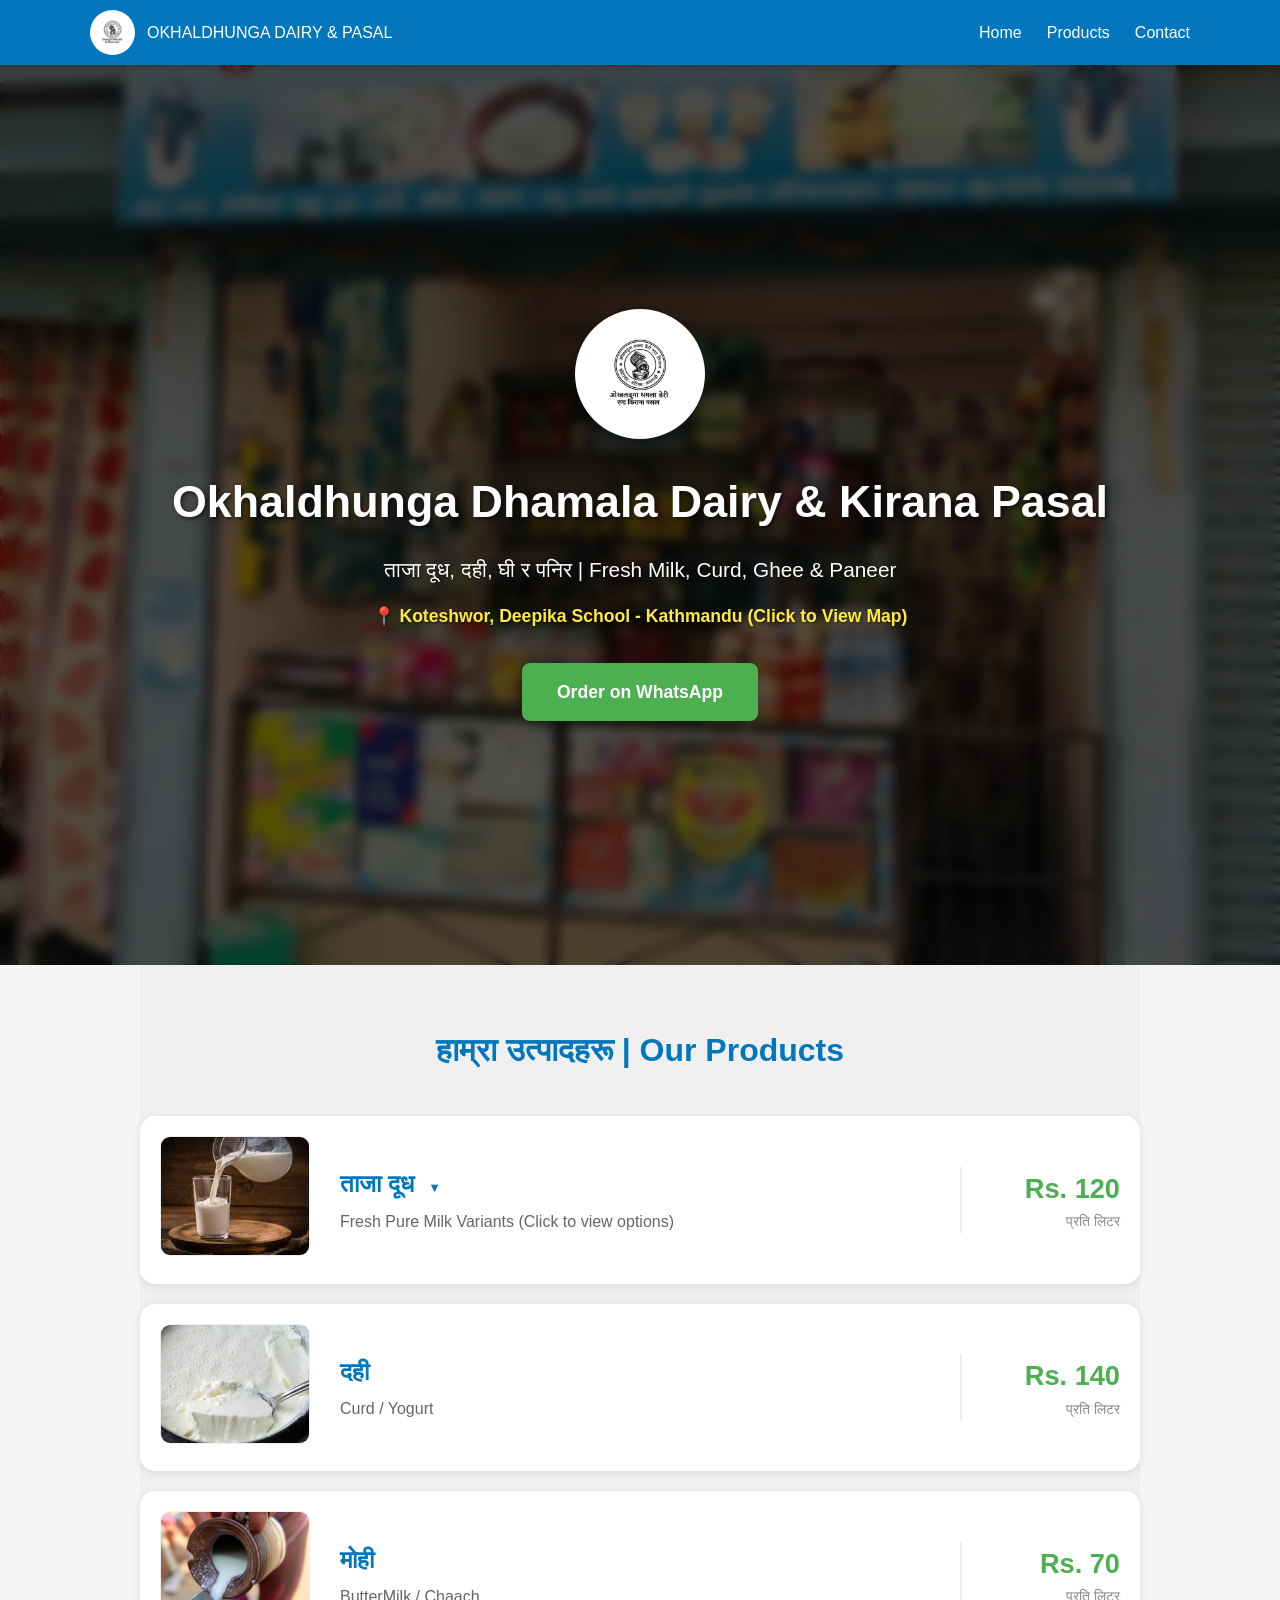
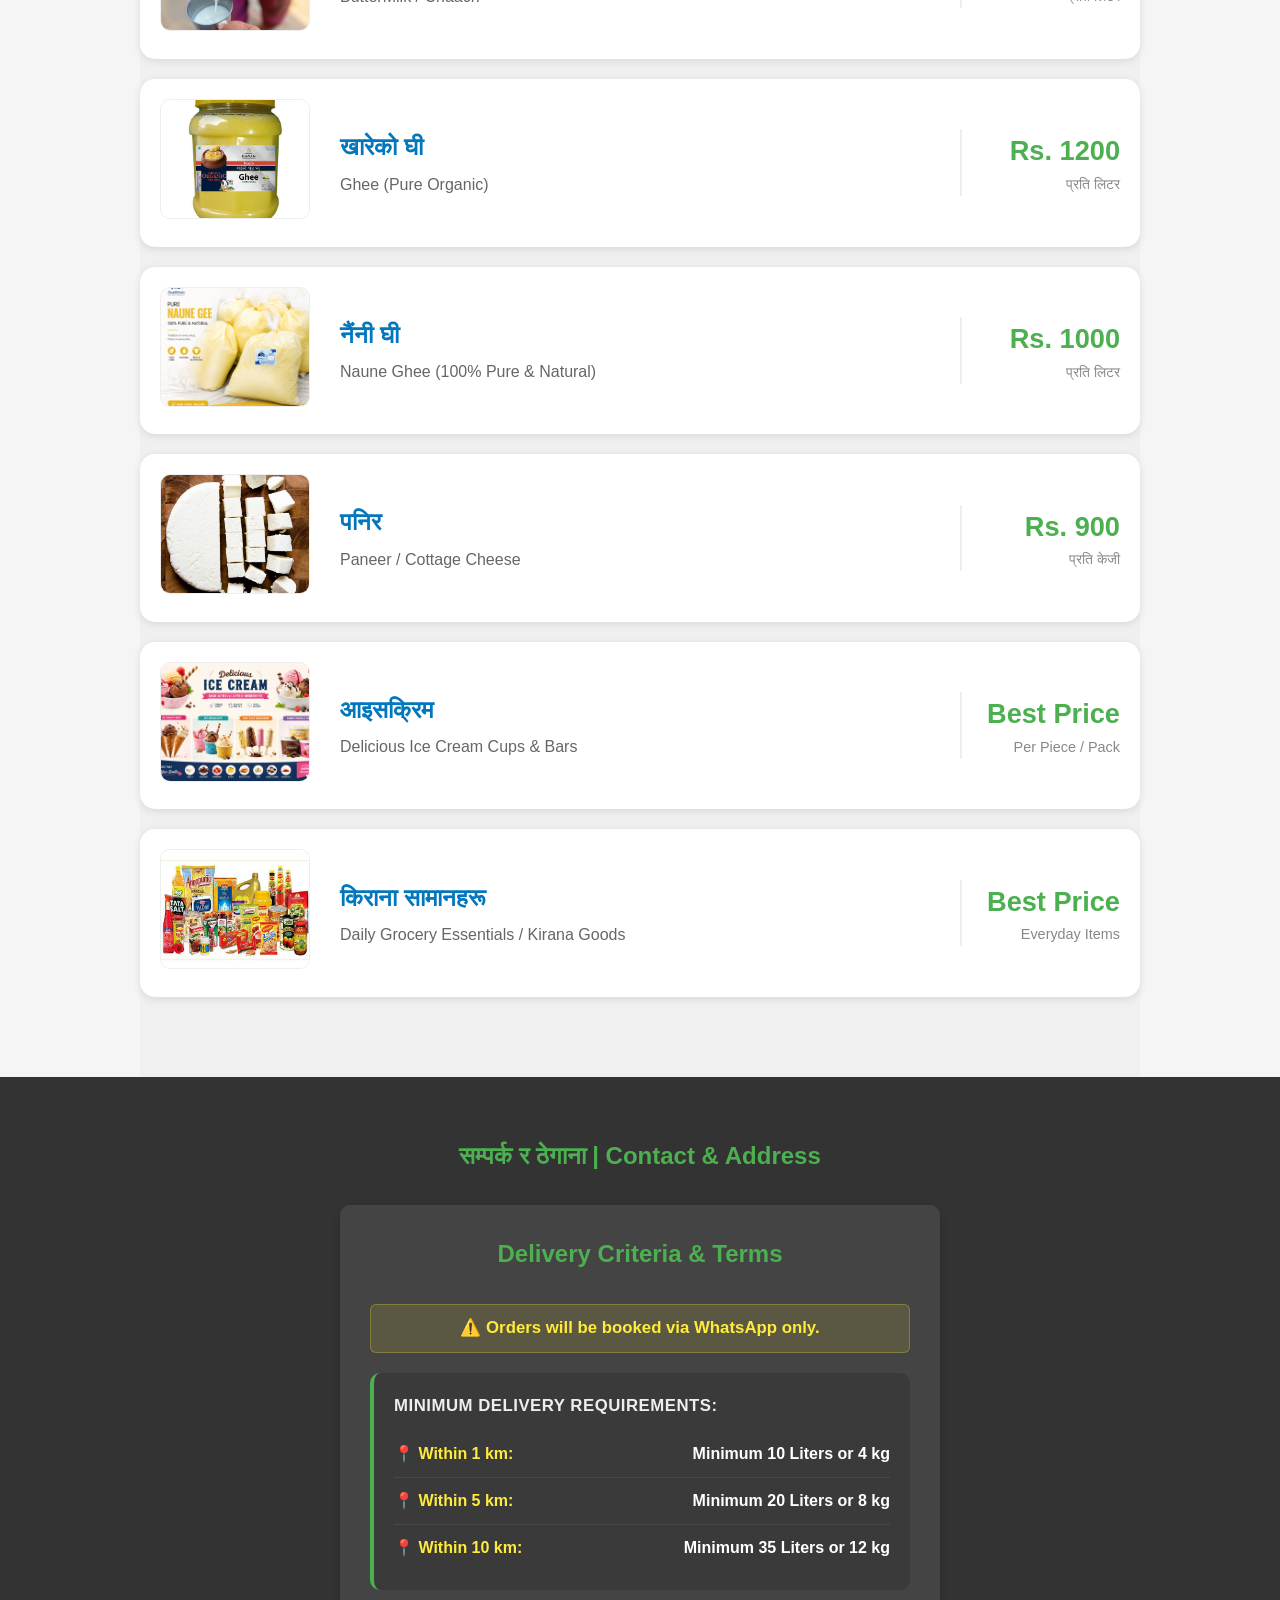
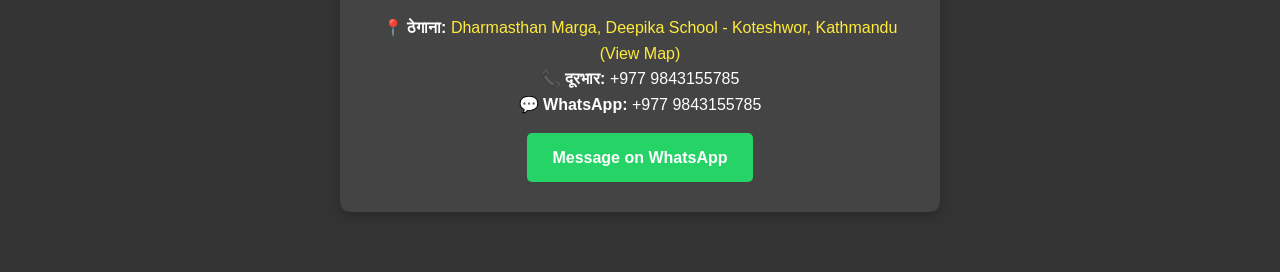
==== index.html @ 0f3145db "Add Google site verification to index.html Added Google site verification meta tag." ====
<!DOCTYPE html>
<html lang="en">
<head>
    <meta charset="UTF-8">
    <meta name="google-site-verification" content="YOUR_UNIQUE_CODE_HERE" />
    <title>Okhaldhunga Dhamala Dairy and Kirana Pasal</title>
    <link rel="stylesheet" href="style.css">
</head>
<body>

    <!-- Navigation Bar -->
    <nav class="navbar">
        <div class="container">
            <div class="logo-container">
                <!-- 1. Type your Navbar Logo filename here (e.g., "Logo.png") -->
                <img src="Logo.png" alt="Okhaldhunga Dairy Logo" class="nav-logo-img">
                <div class="Logo.png">OKHALDHUNGA DAIRY & PASAL</div>
            </div>
            <ul class="nav-links">
                <li><a href="#home">Home</a></li>
                <li><a href="#products">Products</a></li>
                <li><a href="#contact">Contact</a></li>
            </ul>
        </div>
    </nav>

    <!-- Hero Section -->
    <section id="home" class="hero">
        <div class="hero-logo-wrapper">
            <!-- 2. Type your Main Banner Logo filename here (e.g., "Logo.png") -->
            <img src="Logo.png" alt="Okhaldhunga Dhamala Logo" class="hero-logo">
        </div>
        <h1>Okhaldhunga Dhamala Dairy & Kirana Pasal</h1>
        <p>ताजा दूध, दही, घी र पनिर | Fresh Milk, Curd, Ghee & Paneer</p>
        <p>
            <a href="https://maps.app.goo.gl/vSfCjTgF2L5sdjGA8" target="_blank" class="location-link">
                📍 Koteshwor, Deepika School - Kathmandu (Click to View Map)
            </a>
        </p>
        <a href="https://wa.me/9779843155785" target="_blank" class="btn">Order on WhatsApp</a>
    </section>

    <!-- Products Section -->
    <section id="products" class="products">
        <h2>हाम्रा उत्पादहरू | Our Products</h2>
         
        <!-- Dropdown Milk Parent Block -->
        <div class="product-dropdown-container" id="milkDropdown">
            <div class="product-row dropdown-header">
                <div class="product-photo">
                    <!-- 3. Type your Main Milk Cover image filename here -->
                    <img src="Milk.jpg" alt="Fresh Milk">
                </div>
                <div class="product-name">
                    <h3>ताजा दूध <span class="arrow-indicator">▼</span></h3>
                    <p>Fresh Pure Milk Variants (Click to view options)</p>
                </div>
                <div class="product-price">
                    <span class="price">Rs. 120</span>
                    <span class="unit">प्रति लिटर</span>
                </div>
            </div>

            <!-- Sub Items List for Cow and Buffalo Milk -->
            <div class="dropdown-content">
                <!-- Buffalo Milk Sub-item -->
                <div class="product-row sub-item">
                    <div class="product-photo">
                        <!-- 4. Type your Buffalo Milk image filename here -->
                        <img src="Buffalo.jpg" alt="Buffalo Milk">
                    </div>
                    <div class="product-name">
                        <h3>भैंसीको दूध</h3>
                        <p>Pure Buffalo Milk</p>
                    </div>
                    <div class="product-price">
                        <span class="price">Rs. 120</span>
                        <span class="unit">प्रति लिटर</span>
                    </div>
                </div>

                <!-- Cow Milk Sub-item -->
                <div class="product-row sub-item">
                    <div class="product-photo">
                        <!-- 5. Type your Cow Milk image filename here -->
                        <img src="Cow.jpg" alt="Cow Milk">
                    </div>
                    <div class="product-name">
                        <h3>गाईको दूध</h3>
                        <p>Pure Cow Milk</p>
                    </div>
                    <div class="product-price">
                        <span class="price">Rs. 120</span>
                        <span class="unit">प्रति लिटर</span>
                    </div>
                </div>
            </div>
        </div>

        <!-- Product 2: Curd -->
        <div class="product-row">
            <div class="product-photo">
                <!-- 6. Type your Curd/Dahi image filename here (e.g., "Dahi.jpg") -->
                <img src="Dahi.jpg" alt="Curd">
            </div>
            <div class="product-name">
                <h3>दही</h3>
                <p>Curd / Yogurt</p>
            </div>
            <div class="product-price">
                <span class="price">Rs. 140</span>
                <span class="unit">प्रति लिटर</span>
            </div>
        </div>

        <!-- Product 3: ButterMilk -->
        <div class="product-row">
            <div class="product-photo">
                <!-- 7. Type your Mohi/Buttermilk image filename here (e.g., "Buttermilk.jpg") -->
                <img src="Buttermilk.png" alt="ButterMilk">
            </div>
            <div class="product-name">
                <h3>मोही</h3>
                <p>ButterMilk / Chaach</p>
            </div>
            <div class="product-price">
                <span class="price">Rs. 70</span>
                <span class="unit">प्रति लिटर</span>
            </div>
        </div>

        <!-- Product 4: Ghee Kharseko -->
        <div class="product-row">
            <div class="product-photo">
                <!-- 8. Type your Khareko Ghee image filename here (e.g., "Ghee.jpg") -->
                <img src="Ghee.jpg" alt="Ghee Kharseko">
            </div>
            <div class="product-name">
                <h3>खारेको घी</h3>
                <p>Ghee (Pure Organic)</p>
            </div>
            <div class="product-price">
                <span class="price">Rs. 1200</span>
                <span class="unit">प्रति लिटर</span>
            </div>
        </div>

        <!-- Product 5: Ghee Naune -->
        <div class="product-row">
            <div class="product-photo">
                <!-- 9. Type your Naune Ghee image filename here (e.g., "Naune Ghee.png") -->
                <img src="Naune Ghee.png" alt="Ghee Naune">
            </div>
            <div class="product-name">
                <h3>नैंनी घी</h3>
                <p>Naune Ghee (100% Pure & Natural)</p>
            </div>
            <div class="product-price">
                <span class="price">Rs. 1000</span>
                <span class="unit">प्रति लिटर</span>
            </div>
        </div>

        <!-- Product 6: Paneer -->
        <div class="product-row">
            <div class="product-photo">
                <!-- 10. Type your Paneer image filename here (e.g., "Paneer.jpg") -->
                <img src="Paneer.jpg" alt="Paneer">
            </div>
            <div class="product-name">
                <h3>पनिर</h3>
                <p>Paneer / Cottage Cheese</p>
            </div>
            <div class="product-price">
                <span class="price">Rs. 900</span>
                <span class="unit">प्रति केजी</span>
            </div>
        </div>

        <!-- Product 7: Ice Cream -->
        <div class="product-row">
            <div class="product-photo">
                <!-- 11. Type your Ice Cream image filename here (e.g., "Ice cream.png") -->
                <img src="Ice cream.png" alt="Ice Cream">
            </div>
            <div class="product-name">
                <h3>आइसक्रिम</h3>
                <p>Delicious Ice Cream Cups & Bars</p>
            </div>
            <div class="product-price">
                <span class="price">Best Price</span>
                <span class="unit">Per Piece / Pack</span>
            </div>
        </div>

        <!-- Product 8: Kirana Items -->
        <div class="product-row">
            <div class="product-photo">
                <!-- 12. Type your Kirana Grocery items image filename here (e.g., "Kitan Items.png") -->
                <img src="Kirana.jpg" alt="Kirana Items">
            </div>
            <div class="product-name">
                <h3>किराना सामानहरू</h3>
                <p>Daily Grocery Essentials / Kirana Goods</p>
            </div>
            <div class="product-price">
                <span class="price">Best Price</span>
                <span class="unit">Everyday Items</span>
            </div>
        </div>

    </section>

    <!-- Contact Section -->
   <!-- Contact Section -->
    <section id="contact" class="contact">
        <h2>सम्पर्क र ठेगाना | Contact & Address</h2>
        
        <div class="contact-box">
            <h2>Delivery Criteria & Terms</h2>
            <p class="order-notice">⚠️ Orders will be booked via WhatsApp only.</p>
            
            <div class="criteria-container">
                <h3>Minimum Delivery Requirements:</h3>
                <ul class="criteria-list">
                    <li>
                        <span class="distance">📍 Within 1 km:</span> 
                        <span class="requirement">Minimum 10 Liters or 4 kg</span>
                    </li>
                    <li>
                        <span class="distance">📍 Within 5 km:</span> 
                        <span class="requirement">Minimum 20 Liters or 8 kg</span>
                    </li>
                    <li>
                        <span class="distance">📍 Within 10 km:</span> 
                        <span class="requirement">Minimum 35 Liters or 12 kg</span>
                    </li>
                </ul>
            </div>

            <!-- Shop Address & Details inside the box -->
            <p style="margin-top: 20px;">
                📍 <strong>ठेगाना:</strong> 
                <a href="https://maps.app.goo.gl/vSfCjTgF2L5sdjGA8" target="_blank" class="map-link">
                    Dharmasthan Marga, Deepika School - Koteshwor, Kathmandu (View Map)
                </a>
            </p>
            <p>📞 <strong>दूरभार:</strong> <a href="tel:+9779843155785" style="color: #fff; text-decoration: none;">+977 9843155785</a></p>
            <p>💬 <strong>WhatsApp:</strong> +977 9843155785</p>
            
            <a href="https://wa.me/9779843155785" target="_blank" class="whatsapp-btn">Message on WhatsApp</a>
        </div>
    </section>
</body>
</html>
---- style.css ----
/* General Styles */
* {
    margin: 0;
    padding: 0;
    box-sizing: border-box;
}

body {
    font-family: 'Segoe UI', Arial, sans-serif;
    line-height: 1.6;
    color: #333;
    background: #f5f5f5; /* Light gray background for the main page body */
}

/* Navigation */
.navbar {
    background: #0277bd;
    color: white;
    padding: 10px 0;
    position: fixed;
    width: 100%;
    top: 0;
    z-index: 1000;
    box-shadow: 0 2px 5px rgba(0,0,0,0.2);
}

.container {
    width: 90%;
    max-width: 1100px;
    margin: auto;
    display: flex;
    justify-content: space-between;
    align-items: center;
}

.logo-container {
    display: flex;
    align-items: center;
    gap: 12px;
}

.nav-logo-img {
    width: 45px;
    height: 45px;
    background: white;
    border-radius: 50%;
    padding: 2px;
    object-fit: contain;
}

.logo {
    font-size: 1.2rem;
    font-weight: bold;
    letter-spacing: 0.5px;
}

.nav-links {
    list-style: none;
    display: flex;
}

.nav-links li {
    margin-left: 25px;
}

.nav-links a {
    color: white;
    text-decoration: none;
    font-weight: 500;
}

.nav-links a:hover {
    color: #ffeb3b;
}

/* Top Banner / Hero Section Styling (With Blurred Storefront Background) */
.hero {
    background: url('Pasal.png') center/cover no-repeat;
    height: 100vh;
    display: flex;
    flex-direction: column;
    justify-content: center;
    align-items: center;
    text-align: center;
    color: white;
    padding: 20px;
    margin-top: 65px;
    position: relative; /* Houses the absolute blur pseudo layer */
}

/* Clever overlay layer to blur Pasal.png while leaving your text crisp */
.hero::before {
    content: '';
    position: absolute;
    top: 0;
    left: 0;
    right: 0;
    bottom: 0;
    background: rgba(0, 0, 0, 0.65); /* Dark layout overlay tint */
    backdrop-filter: blur(6px);       /* Blurs the background image layout */
    -webkit-backdrop-filter: blur(6px); /* Safari support */
    z-index: 1;
}

/* Pushes front elements safely forward over the blur layer */
.hero-logo-wrapper, .hero h1, .hero p, .hero a, .hero .btn {
    position: relative;
    z-index: 2;
}

.hero-logo {
    width: 130px;
    height: 130px;
    background: white;
    border-radius: 50%;
    margin-bottom: 20px;
    padding: 5px;
    object-fit: contain;
    box-shadow: 0 4px 15px rgba(0,0,0,0.4);
}

.hero h1 {
    font-size: 2.8rem;
    margin-bottom: 15px;
    text-shadow: 2px 2px 4px rgba(0, 0, 0, 0.6);
}

.hero p {
    font-size: 1.3rem;
    margin-bottom: 12px;
    text-shadow: 1px 1px 3px rgba(0, 0, 0, 0.5);
}

.location-link {
    color: #ffeb3b;
    text-decoration: none;
    font-weight: bold;
    font-size: 1.1rem;
    transition: 0.2s;
}

.location-link:hover {
    text-decoration: underline;
    color: #fff;
}

.btn {
    background: #4caf50;
    color: white;
    padding: 15px 35px;
    text-decoration: none;
    border-radius: 8px;
    font-weight: bold;
    font-size: 1.1rem;
    margin-top: 20px;
    display: inline-block;
    transition: 0.3s;
    box-shadow: 0 4px 6px rgba(0,0,0,0.1);
}

.btn:hover {
    background: #388e3c;
    transform: translateY(-2px);
}

/* Products Section */
.products {
    padding: 60px 0;
    background: #f0f0f0;
    text-align: center;
    max-width: 1000px;
    margin: auto;
}

.products h2 {
    color: #0277bd;
    margin-bottom: 40px;
    font-size: 2rem;
}

/* Product Rows & Menu Layout Setup */
.product-row {
    background: white;
    display: flex;
    align-items: center;
    justify-content: space-between;
    padding: 20px;
    margin-bottom: 20px;
    border-radius: 15px;
    box-shadow: 0 2px 8px rgba(0,0,0,0.1);
    transition: 0.3s;
}

.product-row:hover {
    transform: translateX(5px);
    box-shadow: 0 4px 15px rgba(0,0,0,0.15);
}

/* Milk Section Dropdown Settings */
.product-dropdown-container {
    margin-bottom: 20px;
    text-align: left;
}

.dropdown-header {
    margin-bottom: 0;
    cursor: pointer;
    user-select: none;
}

.arrow-indicator {
    font-size: 0.8rem;
    color: #0277bd;
    margin-left: 8px;
    display: inline-block;
    transition: transform 0.3s ease;
}

.dropdown-content {
    display: none; 
    padding-left: 40px;
    margin-top: 10px;
}

/* Open configuration state */
.product-dropdown-container.active .dropdown-content {
    display: block;
}

.product-dropdown-container.active .arrow-indicator {
    transform: rotate(180deg);
}

/* Smaller size styling for the sub-items */
.product-row.sub-item {
    background: #fafafa;
    border-left: 4px solid #0277bd;
    box-shadow: 0 1px 4px rgba(0,0,0,0.05);
    padding: 12px 15px; 
    margin-bottom: 10px;
    border-radius: 10px;
}

.product-row.sub-item .product-photo {
    flex: 0 0 110px;
    width: 110px;
}

.product-row.sub-item .product-photo img {
    height: 85px; 
}

.product-row.sub-item .product-name h3 {
    font-size: 1.25rem; 
}

.product-row.sub-item .product-name p {
    font-size: 0.9rem;
}

.product-row.sub-item .product-price {
    flex: 0 0 130px;
}

.product-row.sub-item .price {
    font-size: 1.4rem; 
}

/* Regular Product Images & Text Adjustments */
.product-photo {
    flex: 0 0 150px;
    width: 150px;
}

.product-photo img {
    width: 100%;
    height: 120px;
    object-fit: cover;
    border-radius: 10px;
    border: 1px solid #eee;
}

.product-name {
    flex: 1;
    text-align: left;
    padding: 0 30px;
}

.product-name h3 {
    color: #0277bd;
    font-size: 1.5rem;
    margin-bottom: 5px;
}

.product-name p {
    color: #666;
    font-size: 1rem;
}

.product-price {
    flex: 0 0 160px;
    text-align: right;
    border-left: 2px solid #eee;
    padding-left: 20px;
}

.price {
    display: block;
    color: #4caf50;
    font-size: 1.7rem;
    font-weight: bold;
}

.unit {
    display: block;
    color: #888;
    font-size: 0.9rem;
}

/* Contact Section & Delivery Criteria Styling */
.contact {
    padding: 60px 0;
    background: #333;
    color: white;
    text-align: center;
}

.contact h2 {
    color: #4caf50;
    margin-bottom: 30px;
}

.contact-box {
    max-width: 600px;
    margin: auto;
    background: #444;
    padding: 30px;
    border-radius: 10px;
    box-shadow: 0 4px 10px rgba(0,0,0,0.2);
}

.order-notice {
    background: rgba(255, 235, 59, 0.12);
    color: #ffeb3b;
    padding: 10px;
    border-radius: 6px;
    font-weight: bold;
    font-size: 1.05rem;
    margin-bottom: 20px;
    border: 1px solid rgba(255, 235, 59, 0.25);
}

.criteria-container {
    background: #3a3a3a;
    padding: 20px;
    border-radius: 10px;
    text-align: left;
    margin-bottom: 25px;
    border-left: 4px solid #4caf50;
}

.criteria-container h3 {
    font-size: 1.05rem;
    color: #eee;
    margin-bottom: 12px;
    text-transform: uppercase;
    letter-spacing: 0.5px;
}

.criteria-list {
    list-style: none;
    padding: 0;
}

.criteria-list li {
    display: flex;
    justify-content: space-between;
    padding: 10px 0;
    border-bottom: 1px solid #484848;
    font-size: 1rem;
}

.criteria-list li:last-child {
    border-bottom: none;
}

.distance {
    color: #ffeb3b;
    font-weight: 600;
}

.requirement {
    color: #fff;
    font-weight: bold;
}

.map-link {
    color: #ffeb3b;
    text-decoration: none;
}

.map-link:hover {
    text-decoration: underline;
}

.whatsapp-btn {
    display: inline-block;
    background: #25d366;
    color: white;
    padding: 12px 25px;
    text-decoration: none;
    border-radius: 5px;
    font-weight: bold;
    margin-top: 15px;
    transition: 0.3s;
}

.whatsapp-btn:hover {
    background: #1ebea5;
}

/* Footer */
footer {
    background: #222;
    color: #aaa;
    text-align: center;
    padding: 20px 0;
}

/* Mobile responsive fixes */
@media (max-width: 768px) {
    .container {
        flex-direction: column;
        gap: 10px;
    }

    .nav-links li {
        margin: 0 10px;
    }

    .dropdown-content {
        padding-left: 10px;
    }

    .product-row {
        flex-direction: column;
        text-align: center;
    }
    
    .product-photo {
        margin-bottom: 15px;
        width: 100%;
        max-width: 180px;
    }
    
    .product-name {
        text-align: center;
        padding: 10px 0;
    }
    
    .product-price {
        border-left: none;
        padding-left: 0;
        border-top: 2px solid #eee;
        padding-top: 15px;
        text-align: center;
        width: 100%;
    }

    .hero h1 {
        font-size: 2rem;
    }

    .criteria-list li {
        flex-direction: column;
        gap: 4px;
        padding: 12px 0;
    }
}
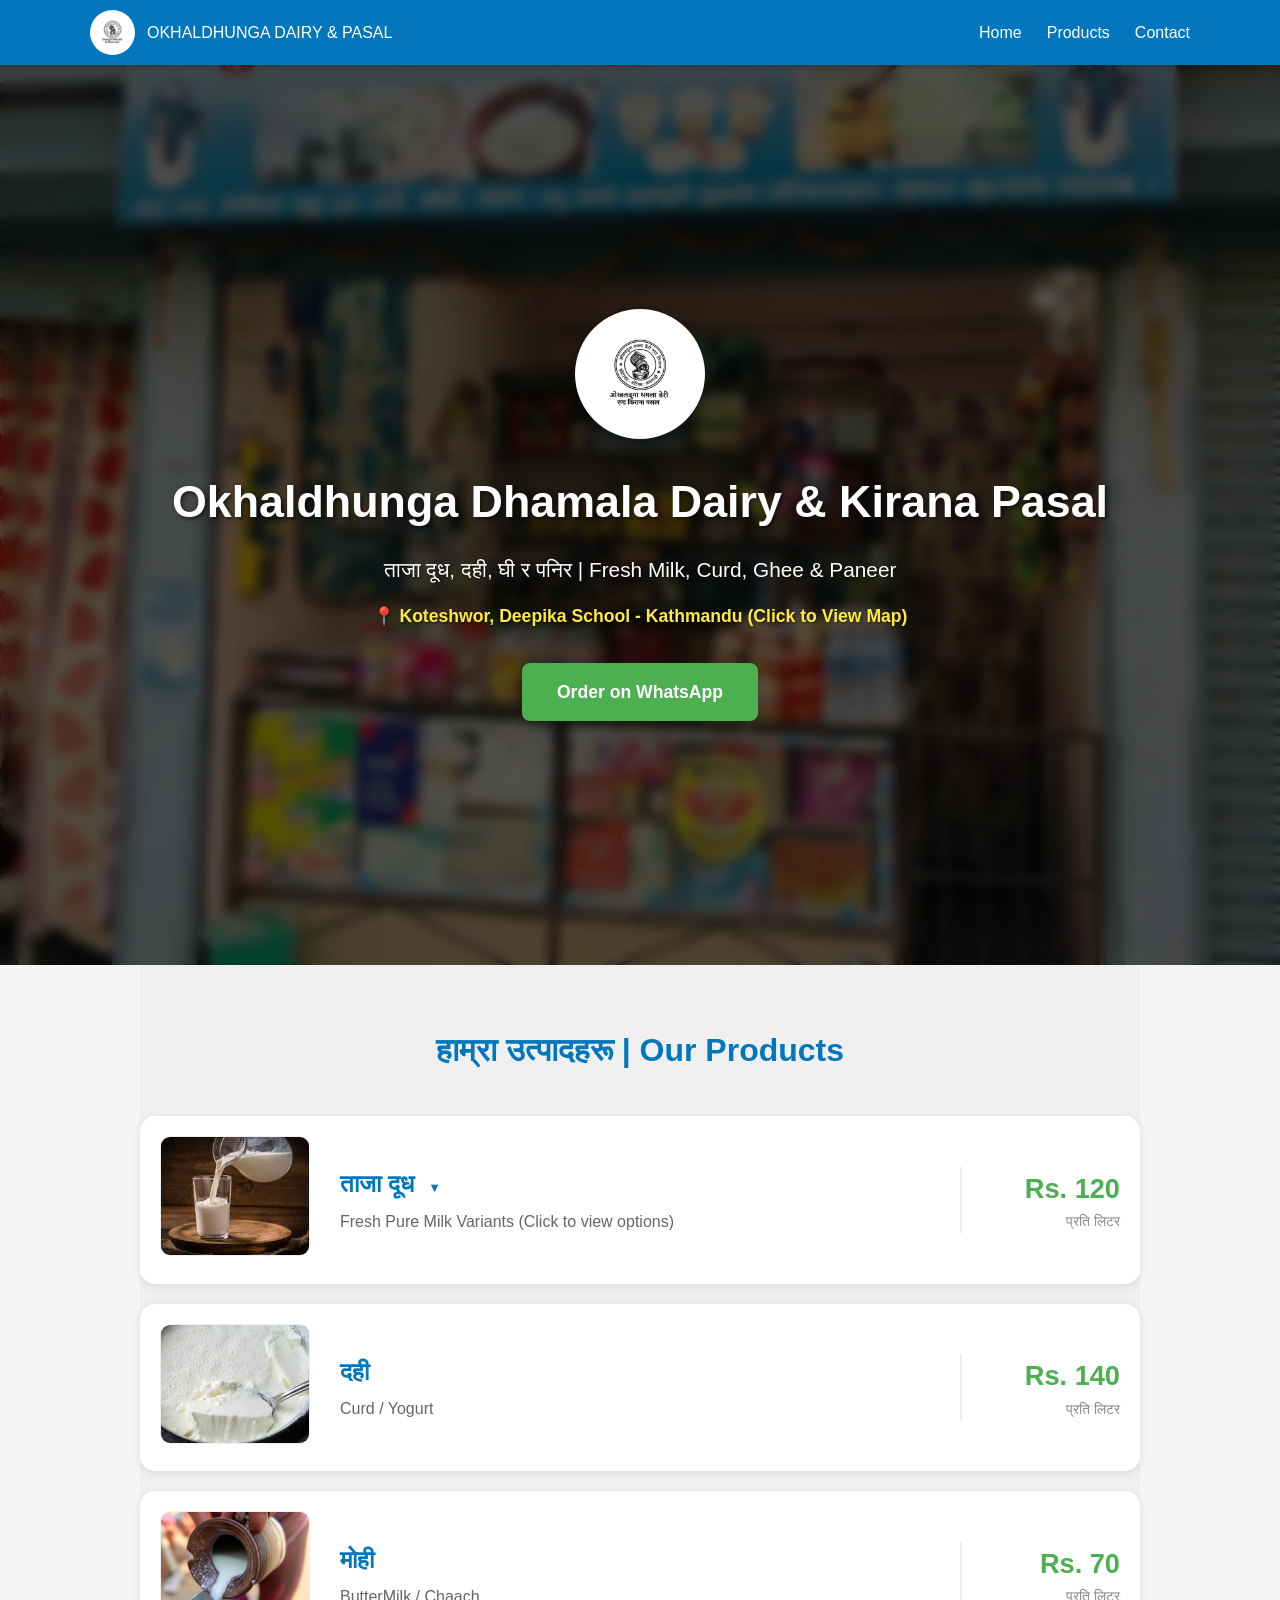
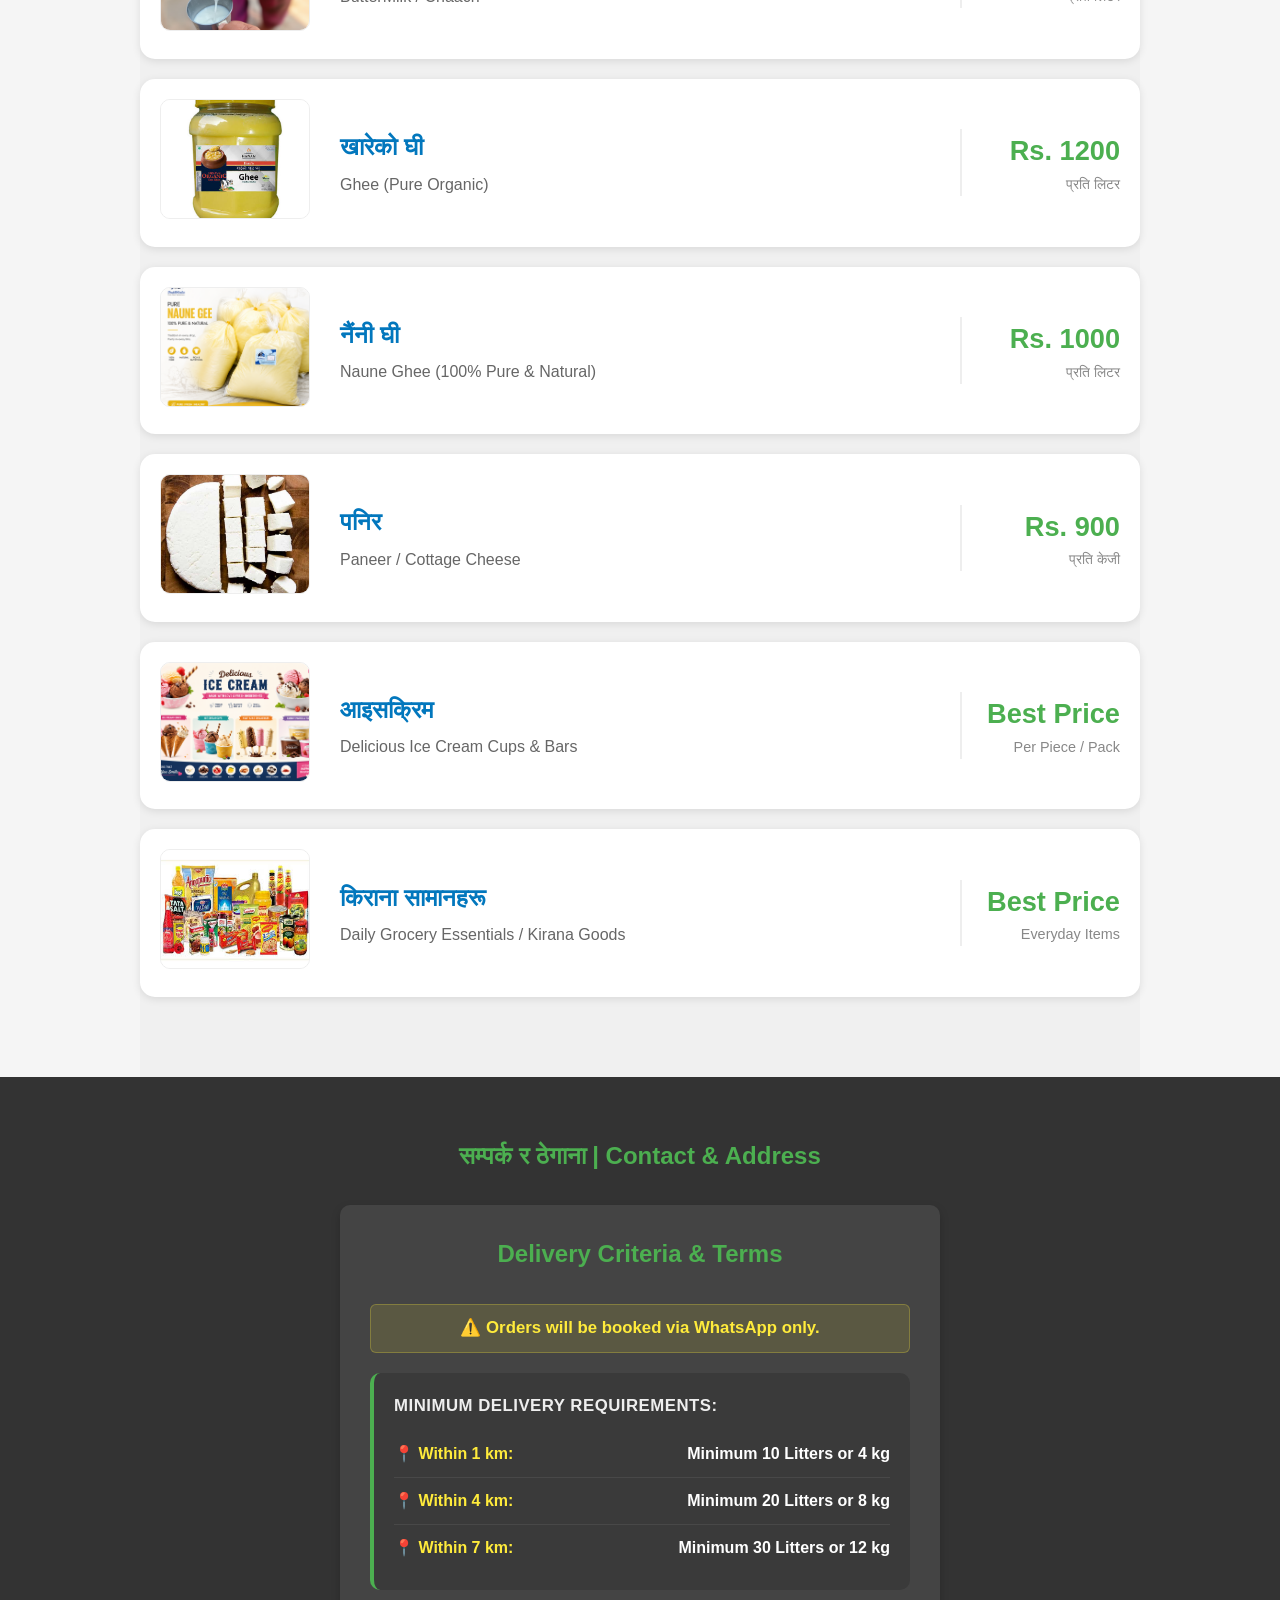
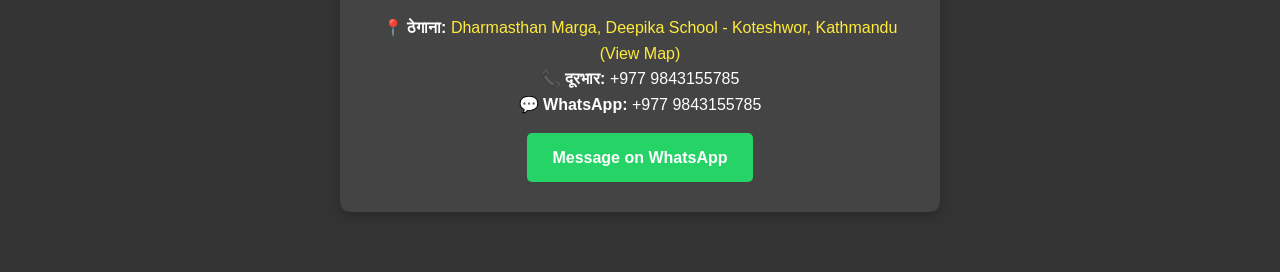
==== commit 1da255be: "Complete" ====
--- a/index.html
+++ b/index.html
@@ -225,15 +225,15 @@
                 <ul class="criteria-list">
                     <li>
                         <span class="distance">📍 Within 1 km:</span> 
-                        <span class="requirement">Minimum 10 Liters or 4 kg</span>
+                        <span class="requirement">Minimum 10 Litters or 4 kg</span>
                     </li>
                     <li>
-                        <span class="distance">📍 Within 5 km:</span> 
-                        <span class="requirement">Minimum 20 Liters or 8 kg</span>
+                        <span class="distance">📍 Within 4 km:</span> 
+                        <span class="requirement">Minimum 20 Litters or 8 kg</span>
                     </li>
                     <li>
-                        <span class="distance">📍 Within 10 km:</span> 
-                        <span class="requirement">Minimum 35 Liters or 12 kg</span>
+                        <span class="distance">📍 Within 7 km:</span> 
+                        <span class="requirement">Minimum 30 Litters or 12 kg</span>
                     </li>
                 </ul>
             </div>
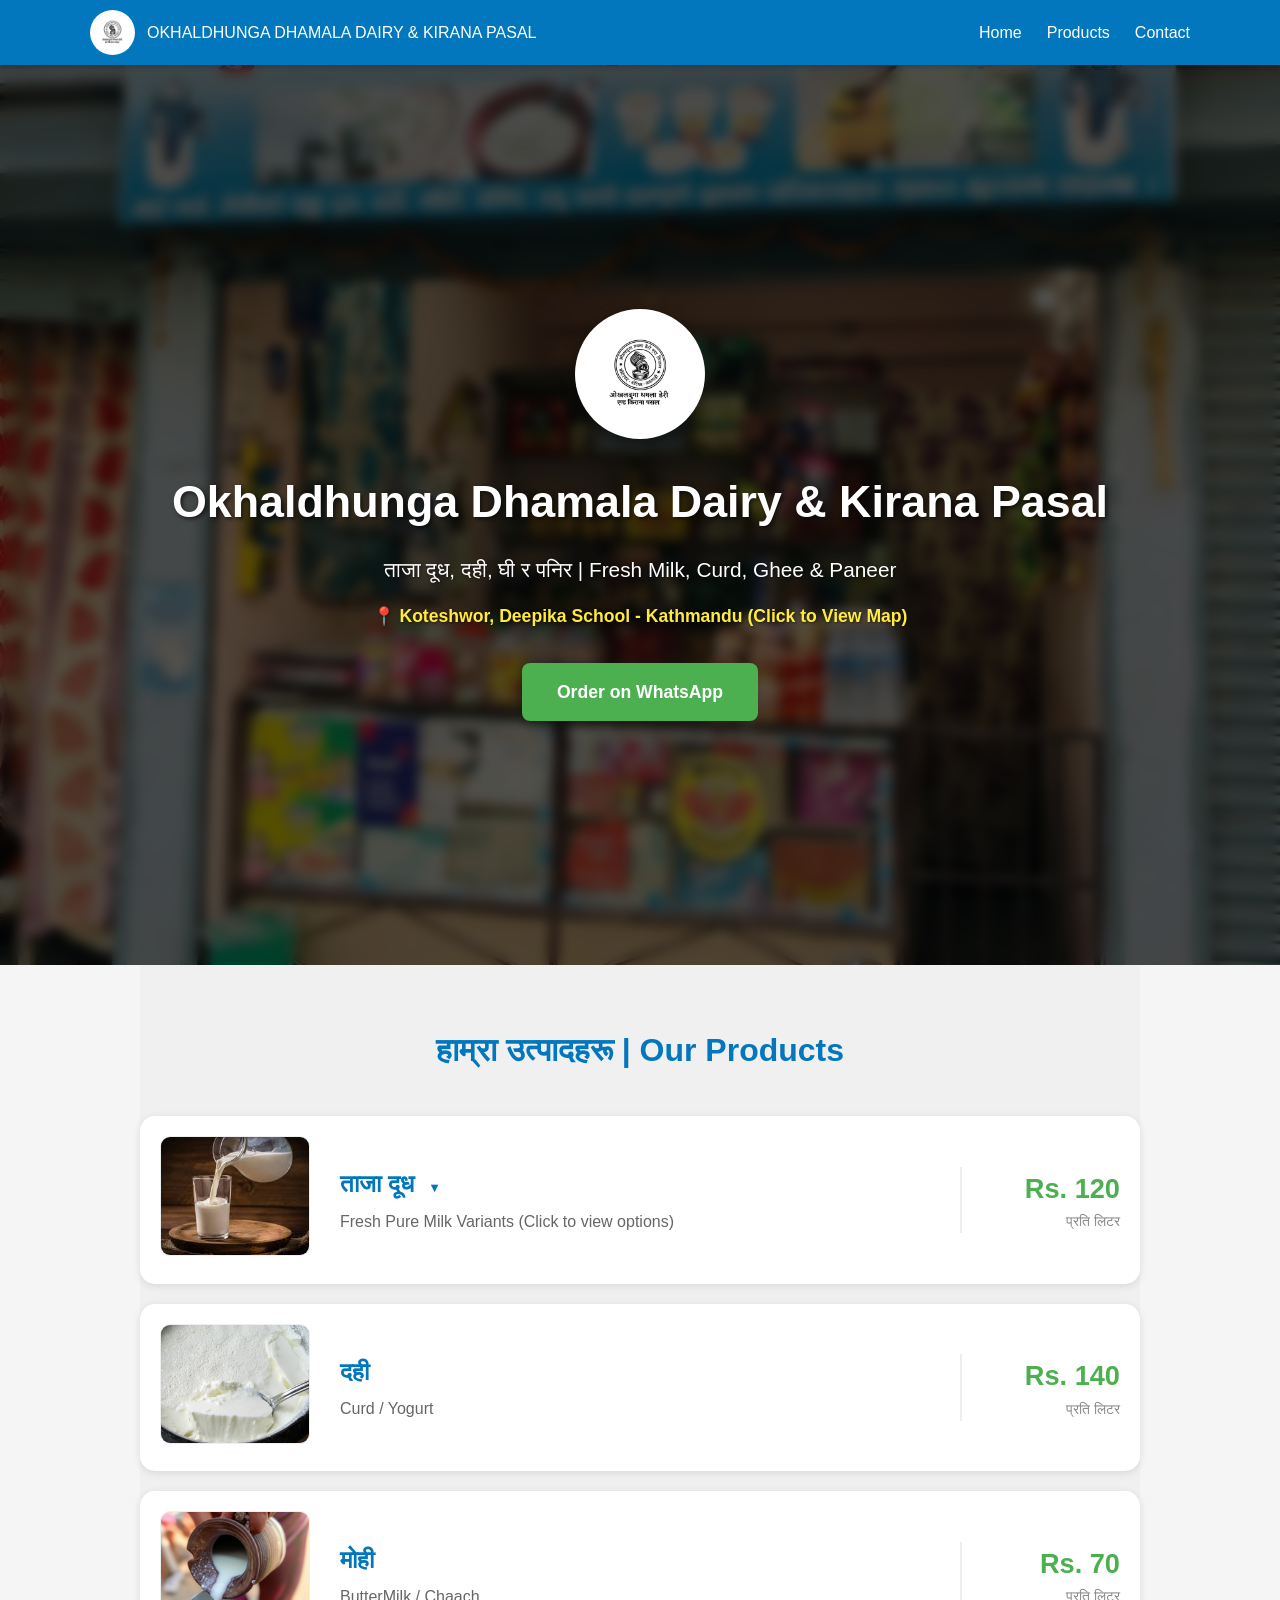
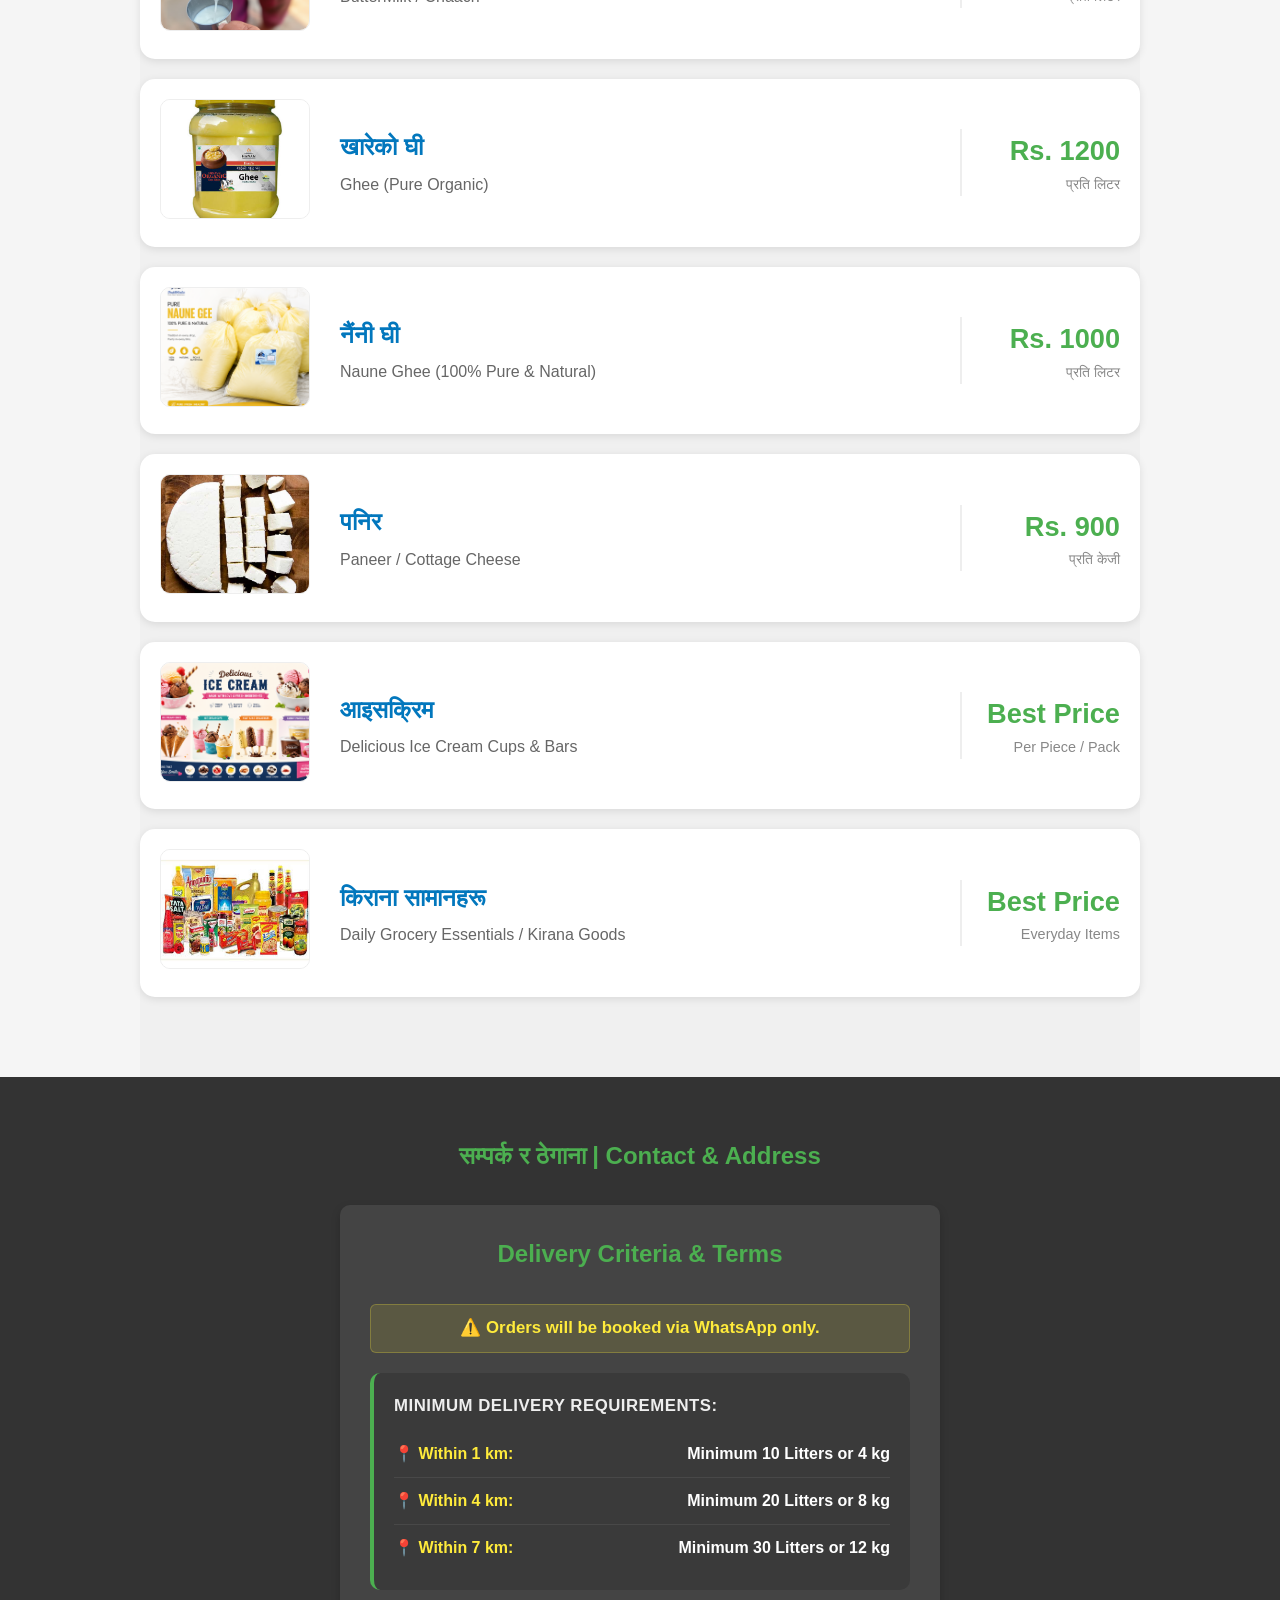
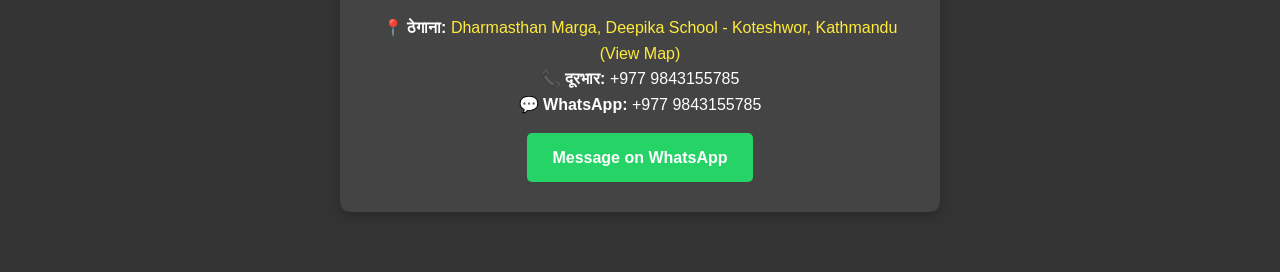
==== commit 62544576: "LAST" ====
--- a/index.html
+++ b/index.html
@@ -2,6 +2,7 @@
 <html lang="en">
 <head>
     <meta charset="UTF-8">
+    <meta name="viewport" content="width=device-width, initial-scale=1.0">
     <meta name="google-site-verification" content="YOUR_UNIQUE_CODE_HERE" />
     <title>Okhaldhunga Dhamala Dairy and Kirana Pasal</title>
     <link rel="stylesheet" href="style.css">
@@ -14,7 +15,7 @@
             <div class="logo-container">
                 <!-- 1. Type your Navbar Logo filename here (e.g., "Logo.png") -->
                 <img src="Logo.png" alt="Okhaldhunga Dairy Logo" class="nav-logo-img">
-                <div class="Logo.png">OKHALDHUNGA DAIRY & PASAL</div>
+                <div class="Logo.png">OKHALDHUNGA DHAMALA DAIRY & KIRANA PASAL</div>
             </div>
             <ul class="nav-links">
                 <li><a href="#home">Home</a></li>
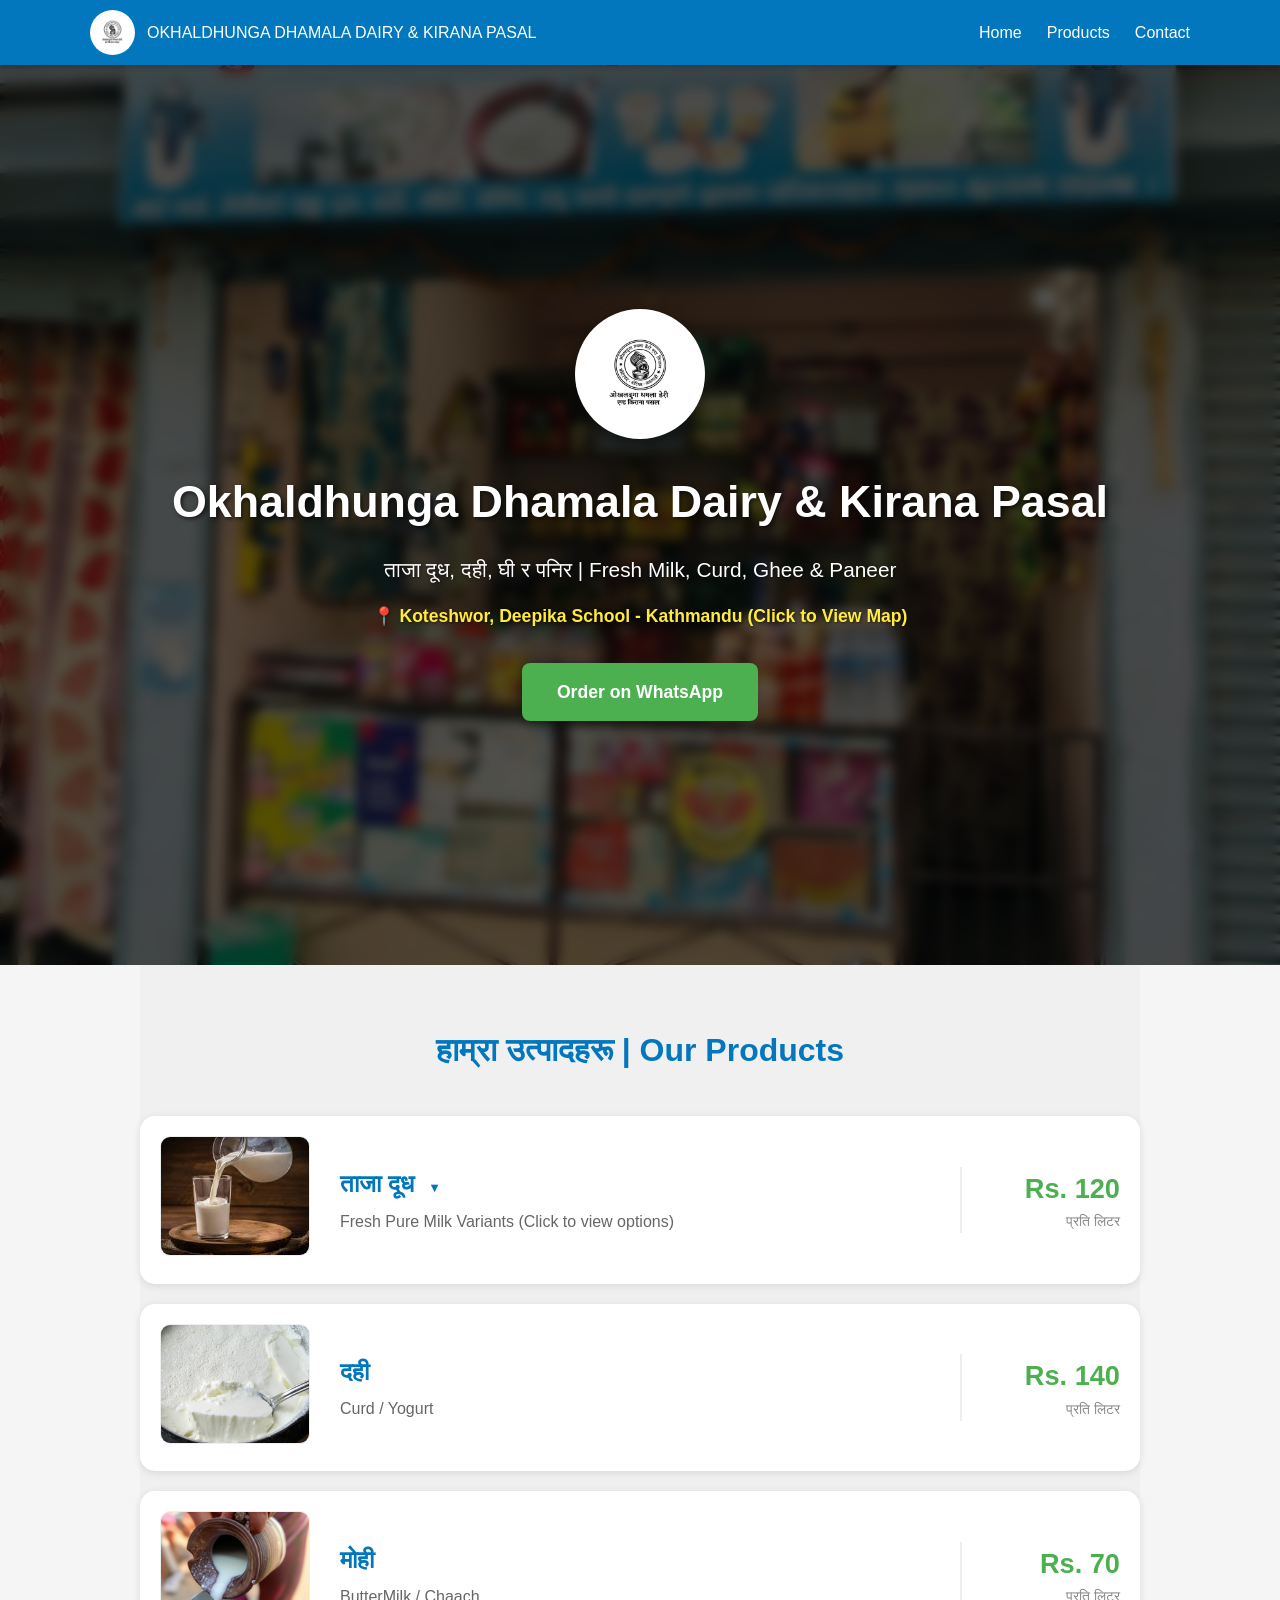
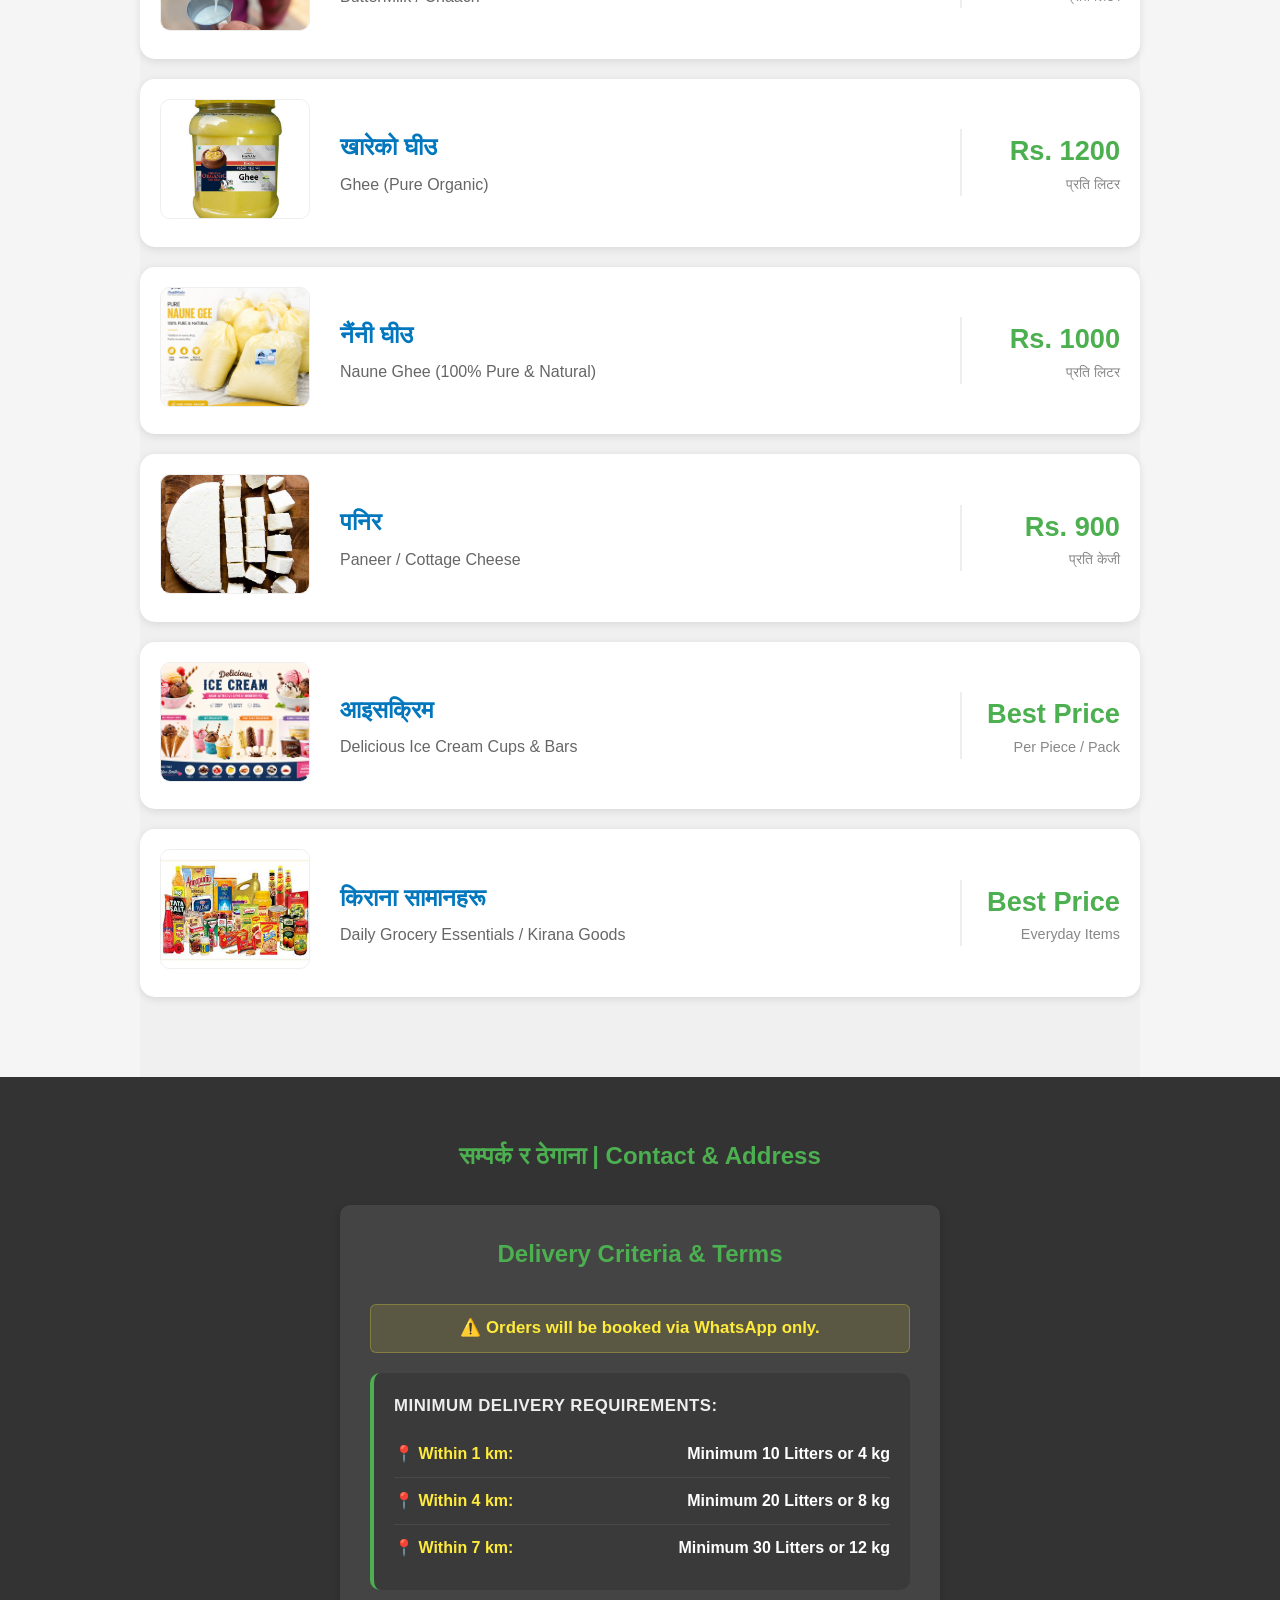
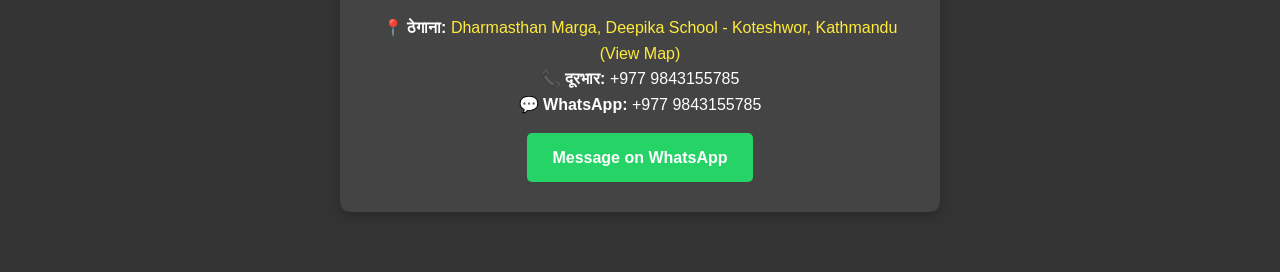
==== commit ff88d527: "Done" ====
--- a/index.html
+++ b/index.html
@@ -4,7 +4,8 @@
     <meta charset="UTF-8">
     <meta name="viewport" content="width=device-width, initial-scale=1.0">
     <meta name="google-site-verification" content="YOUR_UNIQUE_CODE_HERE" />
-    <title>Okhaldhunga Dhamala Dairy and Kirana Pasal</title>
+    <title>Okhaldhunga Dhamala Dairy</title>
+    <link rel="icon" type="image/png" href="Pasal.png">
     <link rel="stylesheet" href="style.css">
 </head>
 <body>
@@ -137,7 +138,7 @@
                 <img src="Ghee.jpg" alt="Ghee Kharseko">
             </div>
             <div class="product-name">
-                <h3>खारेको घी</h3>
+                <h3>खारेको घीउ</h3>
                 <p>Ghee (Pure Organic)</p>
             </div>
             <div class="product-price">
@@ -153,7 +154,7 @@
                 <img src="Naune Ghee.png" alt="Ghee Naune">
             </div>
             <div class="product-name">
-                <h3>नैंनी घी</h3>
+                <h3>नैंनी घीउ</h3>
                 <p>Naune Ghee (100% Pure & Natural)</p>
             </div>
             <div class="product-price">
@@ -252,5 +253,16 @@
             <a href="https://wa.me/9779843155785" target="_blank" class="whatsapp-btn">Message on WhatsApp</a>
         </div>
     </section>
+    <script>
+        // Paste your dropdown JavaScript code right here!
+        const dropdownBtn = document.querySelector('.dropdown-btn');
+        const dropdownMenu = document.querySelector('.dropdown-menu');
+
+        if (dropdownBtn && dropdownMenu) {
+            dropdownBtn.addEventListener('click', function() {
+                dropdownMenu.classList.toggle('show');
+            });
+        }
+    </script>
 </body>
 </html>
--- a/style.css
+++ b/style.css
@@ -477,3 +477,28 @@
         padding: 12px 0;
     }
 }
+
+
+
+@media (max-width: 768px) {
+    
+
+    header, .navbar {
+        flex-direction: column; 
+        text-align: center;
+        padding: 10px;
+    }
+
+   
+    h1 {
+        font-size: 1.8rem; 
+        line-height: 1.3;  
+        padding: 0 15px; 
+    }
+
+
+    p, h2, h3 {
+        font-size: 1.1rem; 
+        text-align: center;
+    }
+}
